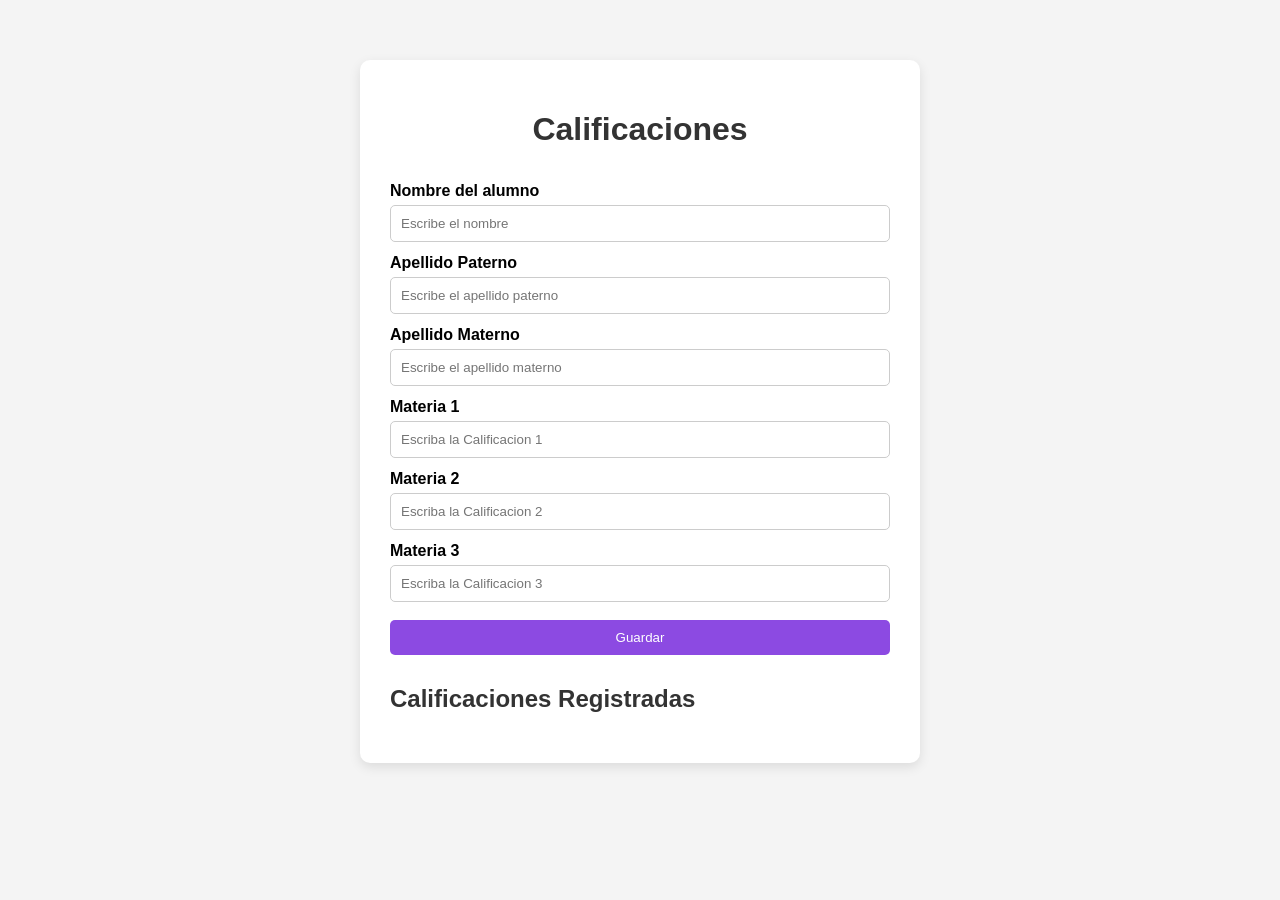
==== clase 3/califiaciones.html @ 5426e0e8 "CALIFICACIONES" ====
<!DOCTYPE html>
<html lang="es">

<head>
    <meta charset="UTF-8">
    <meta name="viewport" content="width=device-width, initial-scale=1.0">

    <title>Registro de Calificacioones</title>

    <link rel="stylesheet" href="calificaciones.css">
</head>

<body>

    <main>

        <h1>Calificaciones</h1>

        <form id="formulario">

            <label for="nombre">Nombre del alumno</label>

            <input type="text"
                   id="nombre"
                   placeholder="Escribe el nombre"
                   required>

            <label for="apellidoP">Apellido Paterno</label>

            <input type="text"
                   id="apellidoP"
                   placeholder="Escribe el apellido paterno"
                   required>

            <label for="apellidoM">Apellido Materno</label>

            <input type="text"
                   id="apellidoM"
                   placeholder="Escribe el apellido materno"
                   required>

            <label for="carrera">Materia 1</label>

            <input type="text"
                   id="Materia1"
                   placeholder="Escriba la Calificacion 1 "
                   required>

            <label for="control">Materia 2</label>

            <input type="text"
                   id="Materia2"
                   placeholder="Escriba la Calificacion 2"
                   required>
            
            <label for="control">Materia 3</label>

             <input type="text"
                   id="Materia3"
                   placeholder="Escriba la Calificacion 3"
                   required>

            <button type="submit">
                Guardar
            </button>
           

        </form>

        <h2>Calificaciones Registradas</h2>

        <div id="lista">
            <button type="submit">
                Eliminar
            </button>
        </div>


    </main>

    <script src="calificaciones.js"></script>

</body>

</html>
---- clase 3/calificaciones.css ----
body {
    font-family: Arial, sans-serif;
    background-color: #f4f4f4;
    margin: 0;
}

main {
    width: 500px;
    margin: 60px auto;
    background-color: white;
    padding: 30px;
    border-radius: 10px;
    box-shadow: 0 4px 12px rgba(0, 0, 0, 0.1);
}

h1 {
    text-align: center;
    color: #333333;
}

h2 {
    margin-top: 30px;
    color: #333333;
}

form {
    display: flex;
    flex-direction: column;
}

label {
    margin-top: 12px;
    margin-bottom: 5px;
    font-weight: bold;
}

input {
    padding: 10px;
    border: 1px solid #cccccc;
    border-radius: 5px;
}

input:focus {
    outline: none;
    border-color: #8c4ae2;
}

button {
    margin-top: 18px;
    padding: 10px;
    background-color: #8c4ae2;
    color: white;
    border: none;
    border-radius: 5px;
    cursor: pointer;
}

button:hover {
    background-color: #357abd;
}

.alumno {
    background-color: #f8f8f8;
    margin-top: 10px;
    padding: 12px;
    border-left: 4px solid #4a90e2;
    border-radius: 5px;
}

.alumno p {
    margin: 5px 0 0 0;
    color: #666666;
}
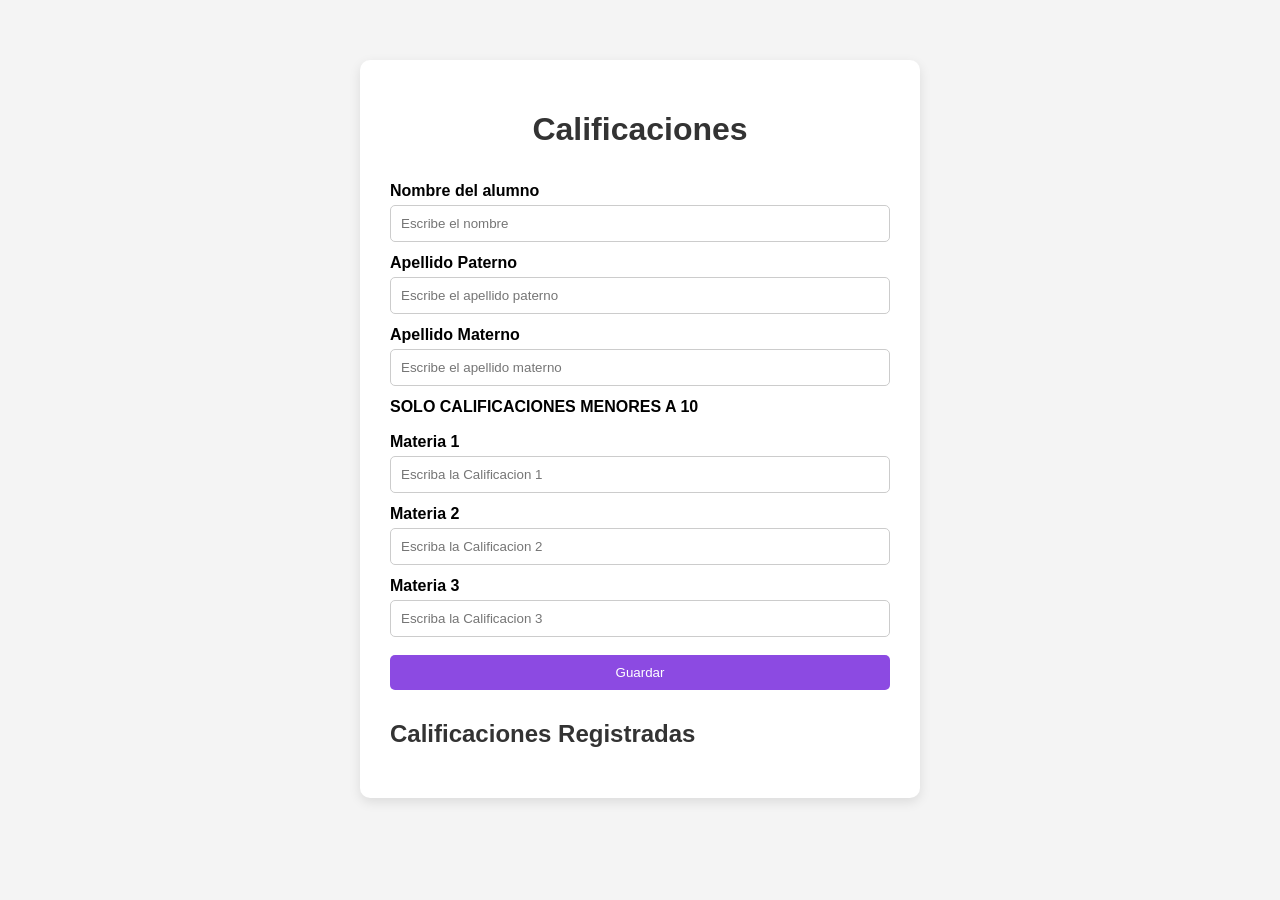
==== commit 1bbf9e3a: "CALIFICACIONES" ====
--- a/clase 3/califiaciones.html
+++ b/clase 3/califiaciones.html
@@ -38,11 +38,15 @@
                    id="apellidoM"
                    placeholder="Escribe el apellido materno"
                    required>
+            
+            <label for="apellidoM">SOLO CALIFICACIONES MENORES A 10</label>
 
             <label for="carrera">Materia 1</label>
 
             <input type="text"
                    id="Materia1"
+                   min="0"
+                   max="10"
                    placeholder="Escriba la Calificacion 1 "
                    required>
 
@@ -50,6 +54,8 @@
 
             <input type="text"
                    id="Materia2"
+                   min="0"
+                   max="10"
                    placeholder="Escriba la Calificacion 2"
                    required>
             
@@ -57,6 +63,8 @@
 
              <input type="text"
                    id="Materia3"
+                   min="0"
+                   max="10"
                    placeholder="Escriba la Calificacion 3"
                    required>
 
